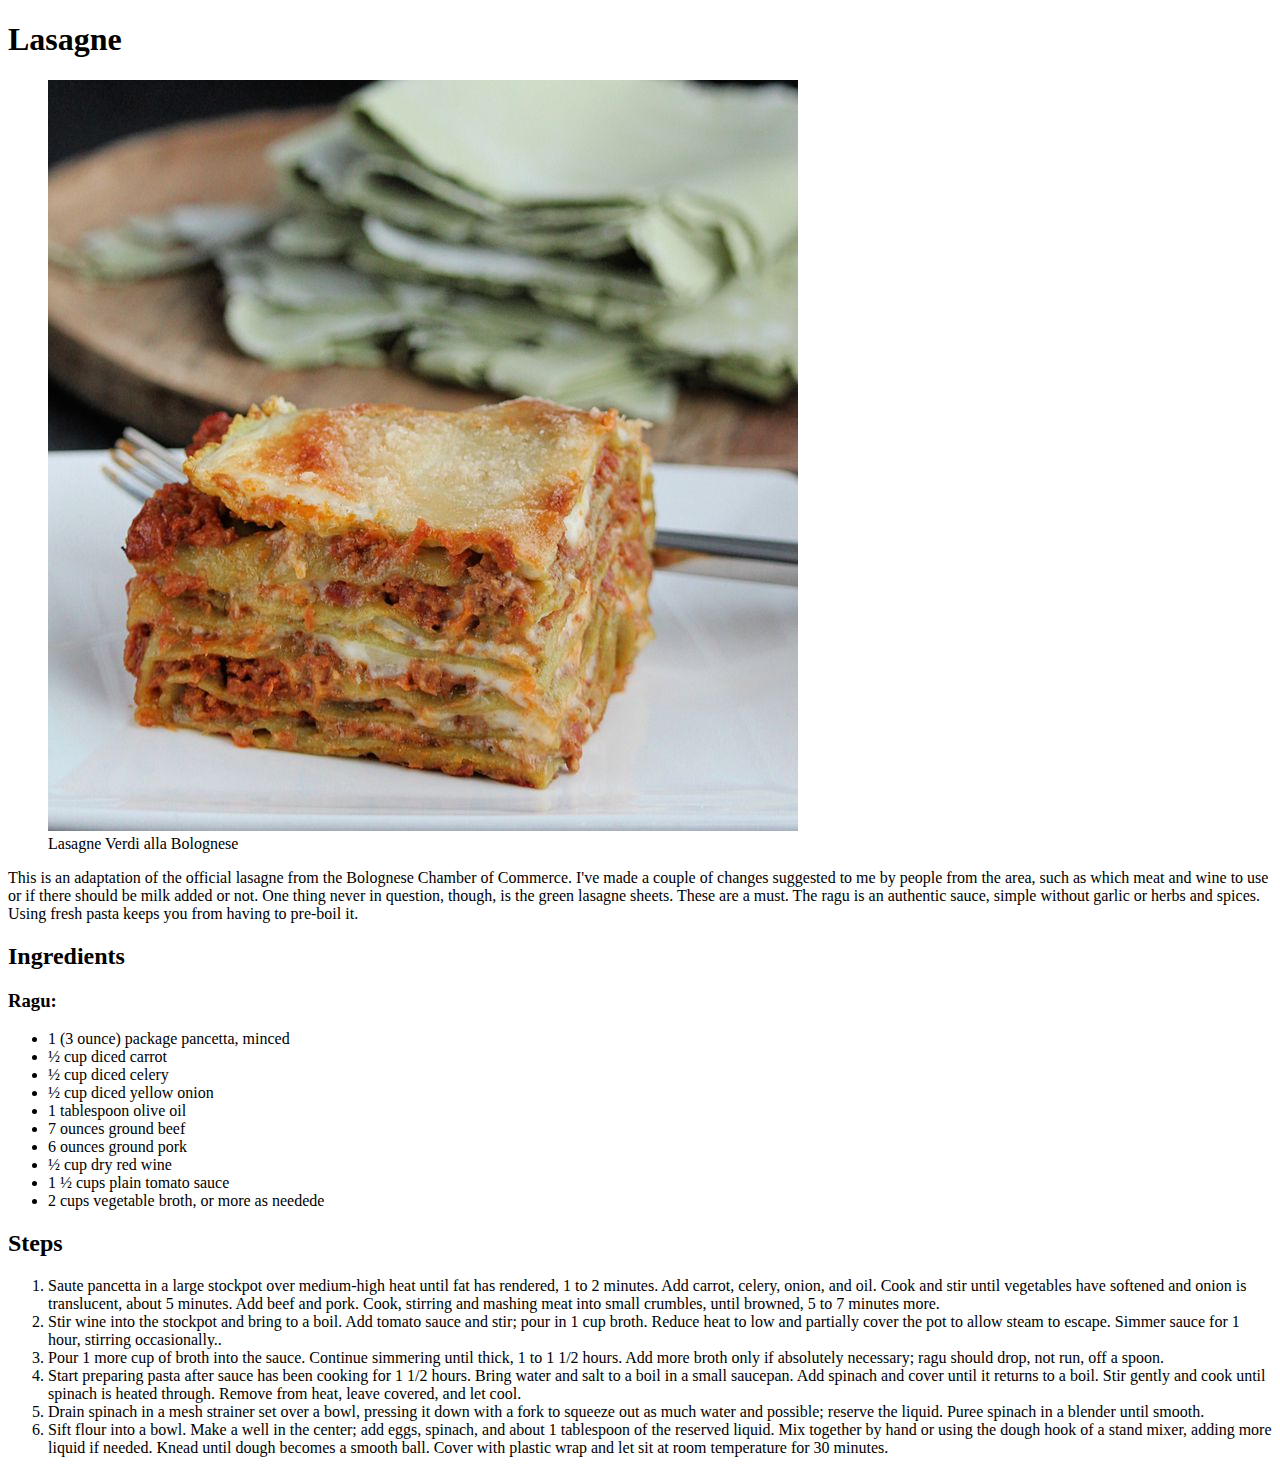
==== recipes/lasagne.html @ 95369c25 "Add a homepage and 3 subpages with recipes" ====
<!DOCTYPE html>
<html lang="en">
    <head>
        <meta charset="utf-8">
        <meta name="viewport" content="width=device-width, initial-scale=1.0">
        <title>Lasagne</title>
    </head>
    <body>
        <h1>Lasagne</h1>
        <figure>
            <img src="recipes-images/lasagne.jpeg" alt="Lasagne" />
            <figcaption>Lasagne Verdi alla Bolognese</figcaption>
        </figure>
        <p>This is an adaptation of the official lasagne from the Bolognese Chamber of Commerce. I've made a couple of changes suggested to me by people from the area, such as which meat and wine to use or if there should be milk added or not. One thing never in question, though, is the green lasagne sheets. These are a must. The ragu is an authentic sauce, simple without garlic or herbs and spices. Using fresh pasta keeps you from having to pre-boil it.</p>
        <h2>Ingredients</h2>
        <h3>Ragu:</h3>
        <ul>
            <li>1 (3 ounce) package pancetta, minced</li>
            <li>½ cup diced carrot</li>
            <li>½ cup diced celery</li>
            <li>½ cup diced yellow onion</li>
            <li>1 tablespoon olive oil</li>
            <li>7 ounces ground beef</li>
            <li>6 ounces ground pork</li>
            <li>½ cup dry red wine</li>
            <li>1 ½ cups plain tomato sauce</li>
            <li>2 cups vegetable broth, or more as needede</li>
        </ul>
        <h2>Steps</h2>
        <ol>
            <li>Saute pancetta in a large stockpot over medium-high heat until fat has rendered, 1 to 2 minutes. Add carrot, celery, onion, and oil. Cook and stir until vegetables have softened and onion is translucent, about 5 minutes. Add beef and pork. Cook, stirring and mashing meat into small crumbles, until browned, 5 to 7 minutes more.</li>
            <li>Stir wine into the stockpot and bring to a boil. Add tomato sauce and stir; pour in 1 cup broth. Reduce heat to low and partially cover the pot to allow steam to escape. Simmer sauce for 1 hour, stirring occasionally..</li>
            <li>Pour 1 more cup of broth into the sauce. Continue simmering until thick, 1 to 1 1/2 hours. Add more broth only if absolutely necessary; ragu should drop, not run, off a spoon.</li>
            <li>Start preparing pasta after sauce has been cooking for 1 1/2 hours. Bring water and salt to a boil in a small saucepan. Add spinach and cover until it returns to a boil. Stir gently and cook until spinach is heated through. Remove from heat, leave covered, and let cool.</li>
            <li>Drain spinach in a mesh strainer set over a bowl, pressing it down with a fork to squeeze out as much water and possible; reserve the liquid. Puree spinach in a blender until smooth.</li>
            <li>Sift flour into a bowl. Make a well in the center; add eggs, spinach, and about 1 tablespoon of the reserved liquid. Mix together by hand or using the dough hook of a stand mixer, adding more liquid if needed. Knead until dough becomes a smooth ball. Cover with plastic wrap and let sit at room temperature for 30 minutes.</li>
        </ol>

    </body>

</html>
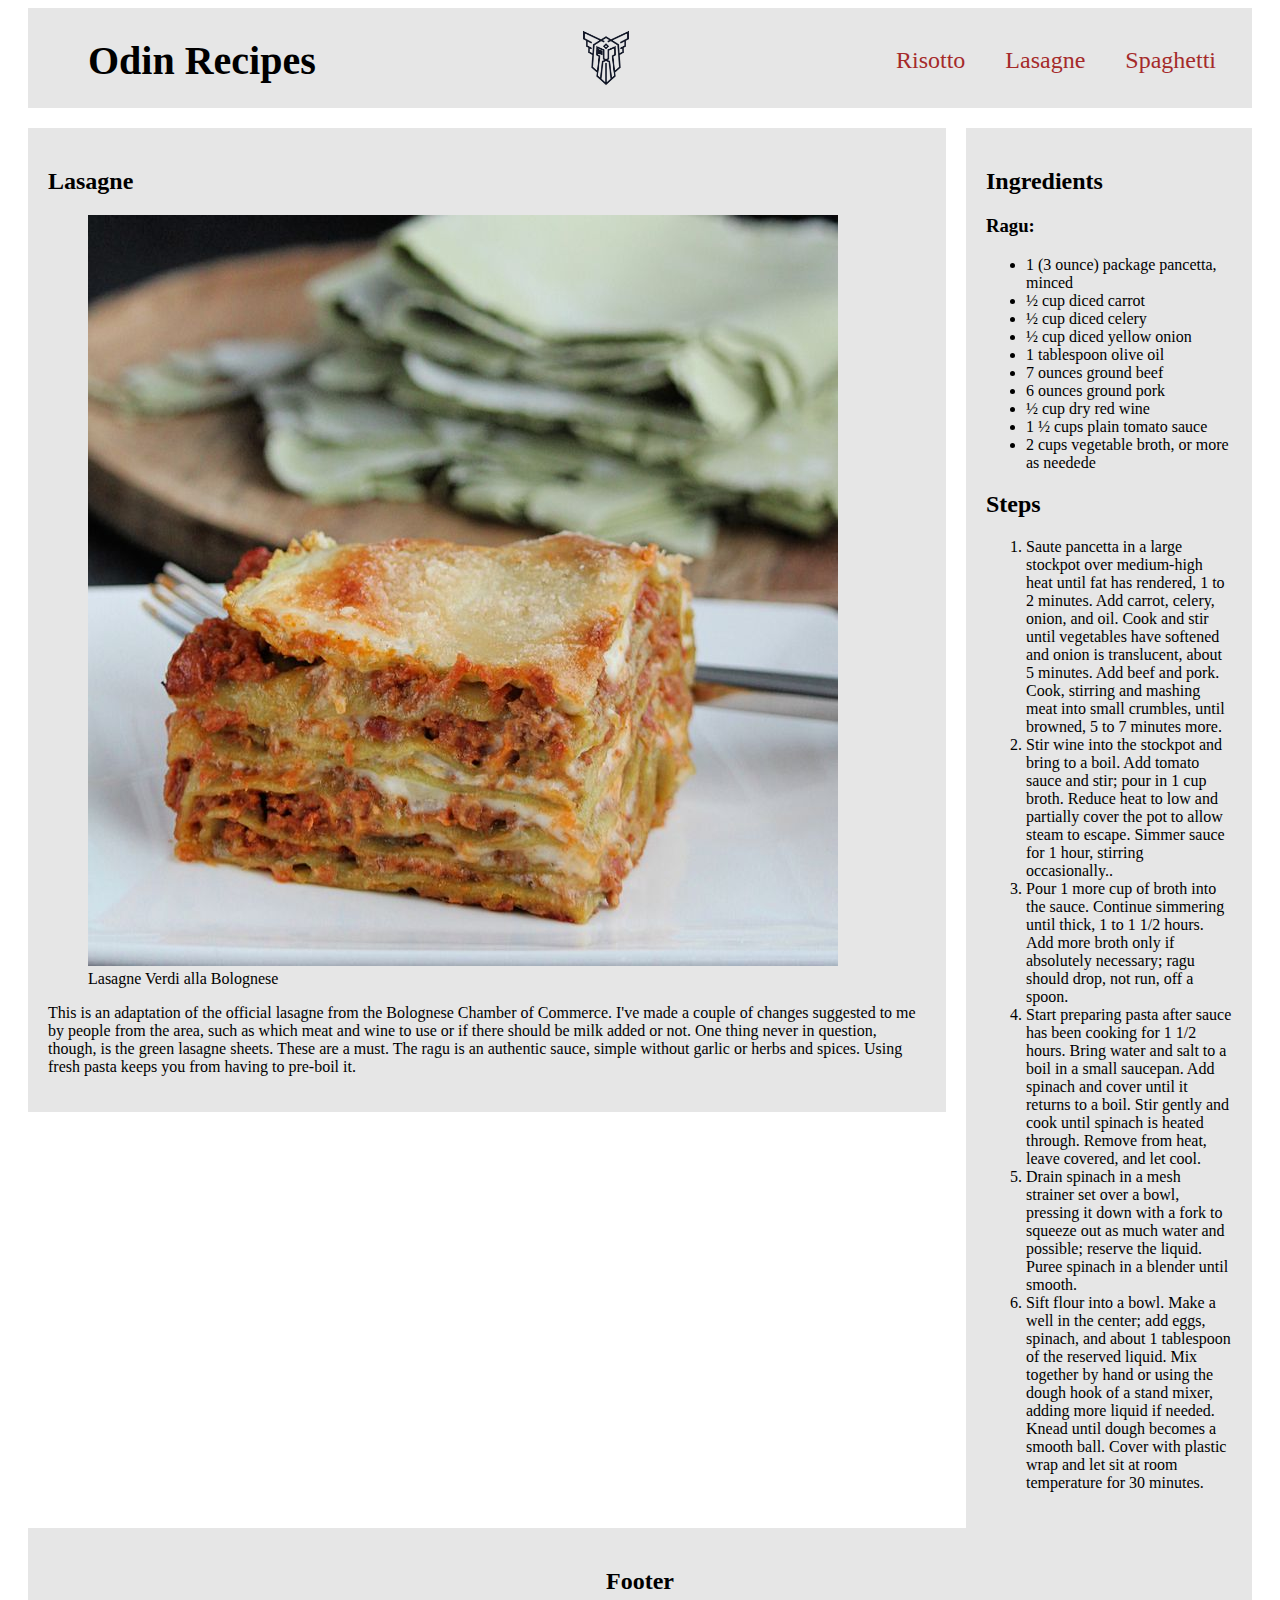
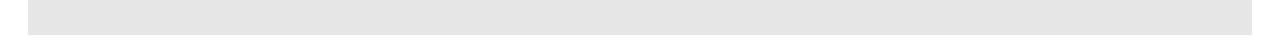
==== commit 6abe4995: "Add general css for home and side pages" ====
--- a/recipes/lasagne.html
+++ b/recipes/lasagne.html
@@ -1,41 +1,102 @@
 <!DOCTYPE html>
 <html lang="en">
-    <head>
-        <meta charset="utf-8">
-        <meta name="viewport" content="width=device-width, initial-scale=1.0">
-        <title>Lasagne</title>
-    </head>
-    <body>
-        <h1>Lasagne</h1>
-        <figure>
-            <img src="recipes-images/lasagne.jpeg" alt="Lasagne" />
-            <figcaption>Lasagne Verdi alla Bolognese</figcaption>
-        </figure>
-        <p>This is an adaptation of the official lasagne from the Bolognese Chamber of Commerce. I've made a couple of changes suggested to me by people from the area, such as which meat and wine to use or if there should be milk added or not. One thing never in question, though, is the green lasagne sheets. These are a must. The ragu is an authentic sauce, simple without garlic or herbs and spices. Using fresh pasta keeps you from having to pre-boil it.</p>
-        <h2>Ingredients</h2>
-        <h3>Ragu:</h3>
-        <ul>
-            <li>1 (3 ounce) package pancetta, minced</li>
-            <li>½ cup diced carrot</li>
-            <li>½ cup diced celery</li>
-            <li>½ cup diced yellow onion</li>
-            <li>1 tablespoon olive oil</li>
-            <li>7 ounces ground beef</li>
-            <li>6 ounces ground pork</li>
-            <li>½ cup dry red wine</li>
-            <li>1 ½ cups plain tomato sauce</li>
-            <li>2 cups vegetable broth, or more as needede</li>
-        </ul>
-        <h2>Steps</h2>
-        <ol>
-            <li>Saute pancetta in a large stockpot over medium-high heat until fat has rendered, 1 to 2 minutes. Add carrot, celery, onion, and oil. Cook and stir until vegetables have softened and onion is translucent, about 5 minutes. Add beef and pork. Cook, stirring and mashing meat into small crumbles, until browned, 5 to 7 minutes more.</li>
-            <li>Stir wine into the stockpot and bring to a boil. Add tomato sauce and stir; pour in 1 cup broth. Reduce heat to low and partially cover the pot to allow steam to escape. Simmer sauce for 1 hour, stirring occasionally..</li>
-            <li>Pour 1 more cup of broth into the sauce. Continue simmering until thick, 1 to 1 1/2 hours. Add more broth only if absolutely necessary; ragu should drop, not run, off a spoon.</li>
-            <li>Start preparing pasta after sauce has been cooking for 1 1/2 hours. Bring water and salt to a boil in a small saucepan. Add spinach and cover until it returns to a boil. Stir gently and cook until spinach is heated through. Remove from heat, leave covered, and let cool.</li>
-            <li>Drain spinach in a mesh strainer set over a bowl, pressing it down with a fork to squeeze out as much water and possible; reserve the liquid. Puree spinach in a blender until smooth.</li>
-            <li>Sift flour into a bowl. Make a well in the center; add eggs, spinach, and about 1 tablespoon of the reserved liquid. Mix together by hand or using the dough hook of a stand mixer, adding more liquid if needed. Knead until dough becomes a smooth ball. Cover with plastic wrap and let sit at room temperature for 30 minutes.</li>
-        </ol>
 
-    </body>
+<head>
+    <meta charset="utf-8">
+    <meta name="viewport" content="width=device-width, initial-scale=1.0">
+    <link href="../style.css" rel="stylesheet">
+    <title>Lasagne</title>
+</head>
+
+<body>
+    <nav>
+        <div class="flex-container">
+            <div>
+                <a class="home" href="../index.html"> Odin Recipes</a>
+            </div>
+            <div>
+                <a href="../index.html"><img class="logo" src="recipes-images/odin-logo.jpeg" alt="Odin logo" /></a>
+            </div>
+            <div class="topnav">
+                <a class="nav" href="risotto.html"> Risotto</a>
+                <a class="nav" href="lasagne.html"> Lasagne</a></li>
+                <a class="nav" href="spaghetti.html"> Spaghetti</a>
+            </div>
+        </div>
+    </nav>
+    
+    <div class="grid-container">
+        <div class="grid-main">
+            <main>
+                <article class="grid-main-item1">
+                    <h2>Lasagne</h2>
+                    <div>
+                        <figure>
+                            <img src="recipes-images/lasagne.jpeg" alt="Lasagne" />
+                            <figcaption>Lasagne Verdi alla Bolognese</figcaption>
+                        </figure>
+                        <p class="caption">This is an adaptation of the official lasagne from the Bolognese Chamber of
+                            Commerce. I've made a couple of changes suggested to me by people from the area, such as
+                            which meat and wine to use or if there should be milk added or not. One thing never in
+                            question, though, is the green lasagne sheets. These are a must. The ragu is an authentic
+                            sauce, simple without garlic or herbs and spices. Using fresh pasta keeps you from having to
+                            pre-boil it.
+                        </p>
+                    </div>
+                </article>
+            </main>
+        </div>
+        <div class="grid-aside">
+            <aside class="grid-aside-item">
+                <div>
+                    <h2>Ingredients</h2>
+                    <h3>Ragu:</h3>
+                    <ul>
+                        <li>1 (3 ounce) package pancetta, minced</li>
+                        <li>½ cup diced carrot</li>
+                        <li>½ cup diced celery</li>
+                        <li>½ cup diced yellow onion</li>
+                        <li>1 tablespoon olive oil</li>
+                        <li>7 ounces ground beef</li>
+                        <li>6 ounces ground pork</li>
+                        <li>½ cup dry red wine</li>
+                        <li>1 ½ cups plain tomato sauce</li>
+                        <li>2 cups vegetable broth, or more as needede</li>
+                    </ul>
+                </div>
+                <h2>Steps</h2>
+                <div class="container">
+                    <ol>
+                        <li>Saute pancetta in a large stockpot over medium-high heat until fat has rendered, 1 to 2
+                            minutes. Add carrot, celery, onion, and oil. Cook and stir until vegetables have softened
+                            and onion is translucent, about 5 minutes. Add beef and pork. Cook, stirring and mashing
+                            meat into small crumbles, until browned, 5 to 7 minutes more.</li>
+                        <li>Stir wine into the stockpot and bring to a boil. Add tomato sauce and stir; pour in 1 cup
+                            broth. Reduce heat to low and partially cover the pot to allow steam to escape. Simmer sauce
+                            for 1 hour, stirring occasionally..</li>
+                        <li>Pour 1 more cup of broth into the sauce. Continue simmering until thick, 1 to 1 1/2 hours.
+                            Add more broth only if absolutely necessary; ragu should drop, not run, off a spoon.</li>
+                        <li>Start preparing pasta after sauce has been cooking for 1 1/2 hours. Bring water and salt to
+                            a boil in a small saucepan. Add spinach and cover until it returns to a boil. Stir gently
+                            and cook until spinach is heated through. Remove from heat, leave covered, and let cool.
+                        </li>
+                        <li>Drain spinach in a mesh strainer set over a bowl, pressing it down with a fork to squeeze
+                            out as much water and possible; reserve the liquid. Puree spinach in a blender until smooth.
+                        </li>
+                        <li>Sift flour into a bowl. Make a well in the center; add eggs, spinach, and about 1 tablespoon
+                            of the reserved liquid. Mix together by hand or using the dough hook of a stand mixer,
+                            adding more liquid if needed. Knead until dough becomes a smooth ball. Cover with plastic
+                            wrap and let sit at room temperature for 30 minutes.</li>
+                    </ol>
+                </div>
+        </div>
+        </aside>
+    </div>
+    </div>
+    <div class="footer">
+        <h2>Footer</h2>
+    </div>
+
+</body>
 
 </html>--- a/style.css
+++ b/style.css
@@ -0,0 +1,120 @@
+body {
+  padding: 0px 20px 0px 20px;
+  background: white;
+}
+
+/* styles for nav bar */
+
+.flex-container {
+  display: flex;
+  background-color: #e6e6e6;
+  flex-flow: row wrap;
+  justify-content: space-between;
+  height: 100px;
+  align-items: center;
+  align-content: space-around;
+}
+
+.home {
+  font-size: 2.5em;
+  font-weight: 700;
+  color: black;
+  text-decoration: none;
+  margin-left: 1.5em;
+}
+
+.nav {
+  font-size: 1.5em;
+  font-weight: 400;
+  color: brown;
+  text-decoration: none;
+  margin-right: 1.5em;
+}
+
+.logo {
+  width: auto;
+  height: 100px;
+  box-sizing: border-box;
+}
+
+.nav:hover {
+  color: black;
+}
+
+.home:hover {
+  color: brown;
+}
+
+/* styles for side pages */
+
+* {
+  box-sizing: border-box;
+}
+
+.grid-main {
+  float: left;
+  width: 75%;
+}
+
+.grid-aside {
+  float: right;
+  width: 25%;
+  padding-left: 20px;
+}
+
+.grid-main-item1,
+.grid-aside-item {
+  background-color: #e6e6e6;
+  padding: 20px;
+  margin-top: 20px;
+  height: auto;
+}
+
+.grid-container:after {
+  content: "";
+  display: table;
+  clear: both;
+}
+
+.pic {
+  width: auto;
+  height: auto;
+}
+
+.footer {
+  padding: 20px;
+  text-align: center;
+  background: #e6e6e6;
+}
+
+/* styles for home page */
+
+
+
+.column {
+  float: left;
+  width: 33.33%;
+}
+
+/* Clear floats after the columns */
+.row:after {
+  content: "";
+  display: table;
+  clear: both;
+}
+
+.pic-home {
+  width: 280px;
+  height: 200px;
+  margin: 50px;
+}
+
+.flex-container-main {
+  display: flex;
+  flex-flow: column;
+  justify-content: space-between;
+  background-color: #e6e6e6;
+  margin: 20px;
+  align-items: center;
+  align-content: space-around;
+}